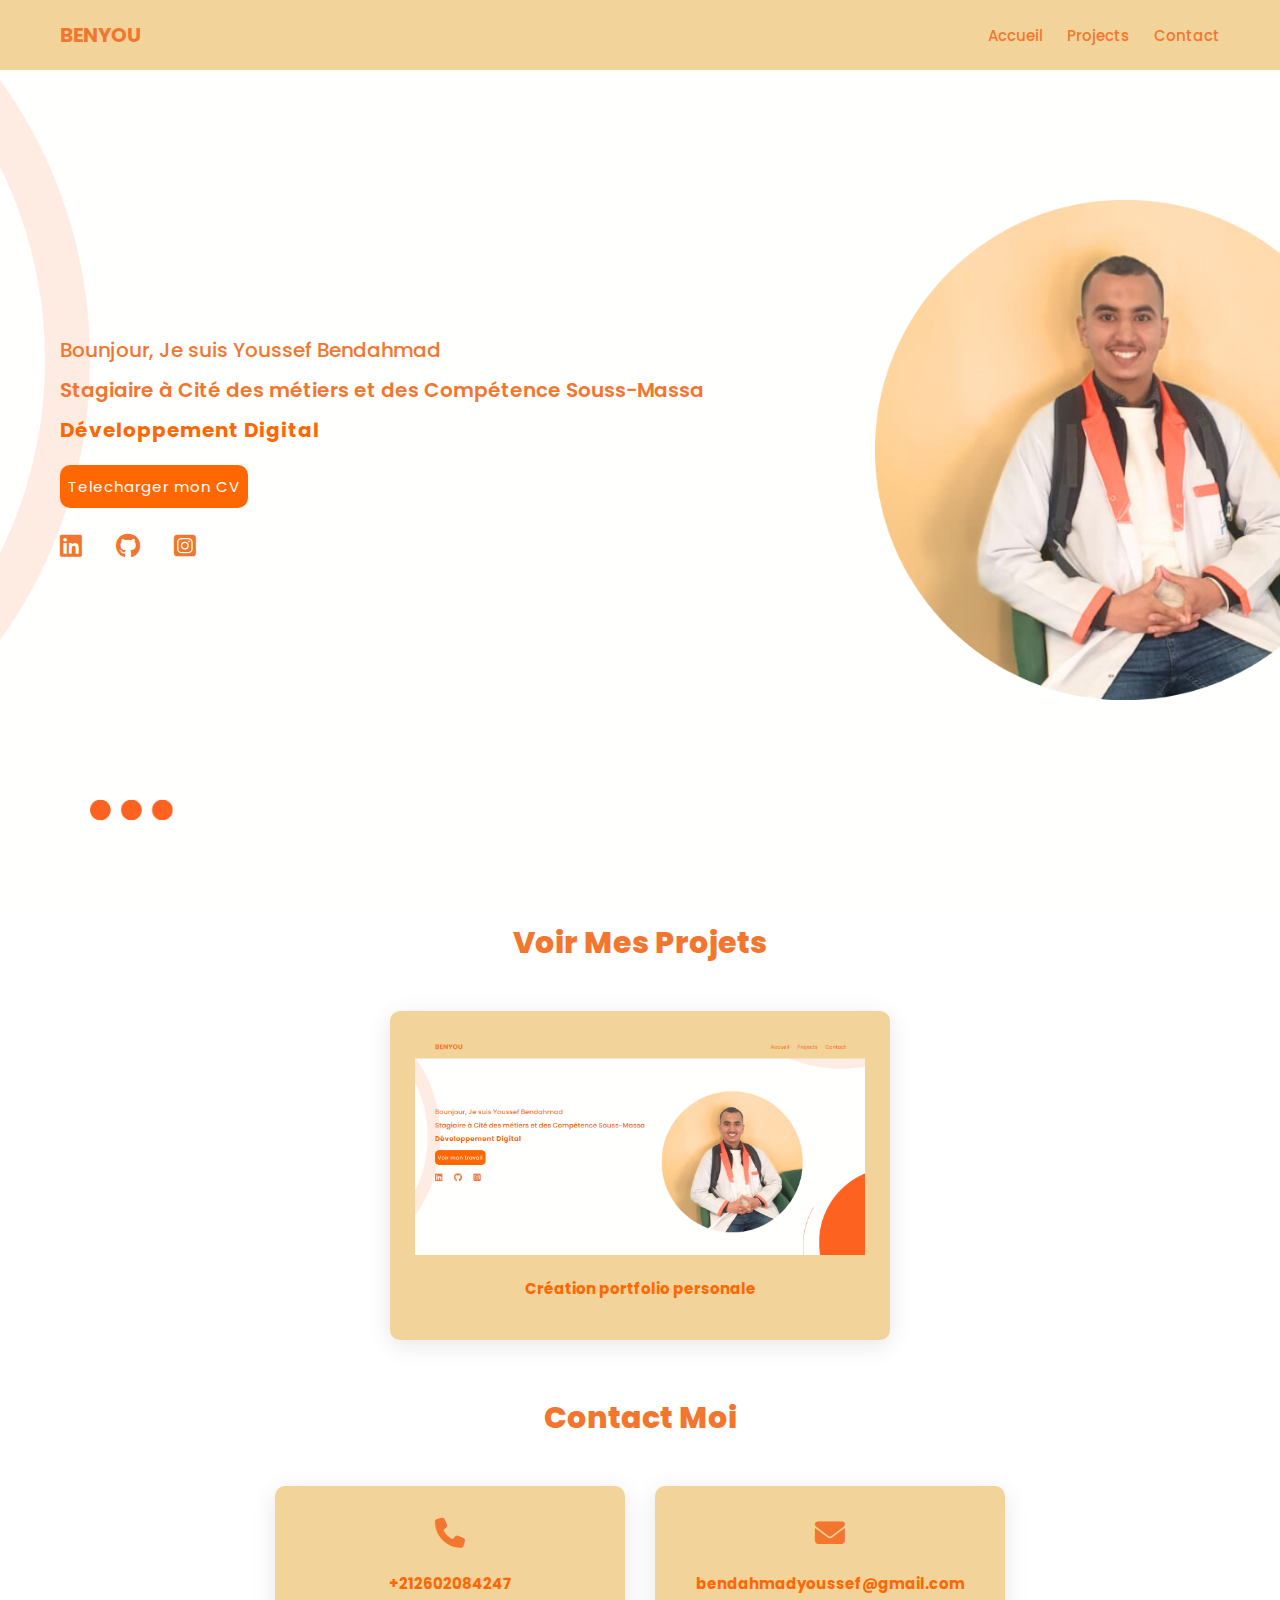
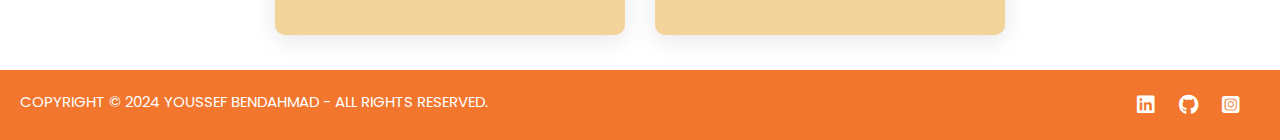
==== youssef.html @ 14a3d260 "first commit" ====
<!DOCTYPE html>
<html lang="en">
<head>
    <meta charset="UTF-8">
    <meta name="viewport" content="width=device-width, initial-scale=1.0">
    <link rel="stylesheet" href="youssef.css">
    <link rel="stylesheet" href="https://cdnjs.cloudflare.com/ajax/libs/font-awesome/6.5.1/css/all.min.css">
    <link rel="preconnect" href="https://fonts.googleapis.com">
    <link rel="preconnect" href="https://fonts.gstatic.com" crossorigin>
    <link href="https://fonts.googleapis.com/css2?family=Poppins:ital,wght@0,100;0,200;0,300;0,400;0,500;0,600;0,700;0,800;0,900;1,100;1,200;1,300;1,400;1,500;1,600;1,700;1,800;1,900&display=swap" rel="stylesheet">
    <title>Yousesf Bendahmad</title>
</head>
<body>
    <header>
        <a href="#" class="logo">BENYOU</a>
        <nav class="navigation">
            <a href="#">Accueil</a>
            <a href="#projects">Projects</a>
            <a href="#contact">Contact</a>
        </nav>
    </header>
    <section class="main">
        <div>
            <h3>Bounjour, Je suis Youssef Bendahmad</h3>
            <h2>Stagiaire à Cité des métiers et des Compétence Souss-Massa</h2>
            <h1>Développement Digital</h1>
            <a href="YOUBENCV.pdf" download="YOUBENCV.pdf" class="main-bin">Telecharger mon CV</a>
            <div class="social-icon">
                <a href="https://www.linkedin.com/in/youssef-bendahmad-a687b7243"><i class="fa-brands fa-linkedin"></i></a>
                <a href="https://github.com/Bendahmad"><i class="fa-brands fa-github"></i></a>
                <a href="https://www.instagram.com/youssef_bendahmad"><i class="fa-brands fa-square-instagram"></i></a>
            </div>
        </div>
    </section>
    <section class="card-contact" id="projects">
        <h2 class="title">Voir Mes Projets</h2>
        <div class="projects">
            <div class="card-2">
                <div class="img-proj">
                    <img src="img/p2.png" alt="">
                </div>
                <div class="info">
                    <h3>Création portfolio personale</h3>
                </div>
            </div>
    </section>
    <section class="card-contact" id="contact">
        <h2 class="title">Contact Moi</h2>
        <div class="contact">
            <div class="card">
                <div class="icon">
                    <i class="fa-solid fa-phone"></i>
                </div>
                <div class="info">
                    <h3>+212602084247</h3>
                </div>
            </div>
            <div class="card">
                <div class="icon">
                    <i class="fa-solid fa-envelope"></i>
                </div>
                <div class="info">
                    <h3>bendahmadyoussef@gmail.com</h3>
                </div>
            </div>
        </div>
    </section>
    <footer class="footer">
        <p class="footer-title">COPYRIGHT &copy; 2024 YOUSSEF BENDAHMAD - ALL RIGHTS RESERVED.</p>
        <div class="social-icons">
            <a href="https://www.linkedin.com/in/youssef-bendahmad-a687b7243"><i class="fa-brands fa-linkedin"></i></a>
            <a href="https://github.com/Bendahmad"><i class="fa-brands fa-github"></i></a>
            <a href="https://www.instagram.com/youssef_bendahmad"><i class="fa-brands fa-square-instagram"></i></a>
        </div>
    </footer>
</body>
</html>
---- youssef.css ----
*{
    margin: 0;
    padding: 0;
    box-sizing: border-box;
    scroll-behavior: smooth;
    font-family: "Poppins",sans-serif;
}
header{
    background-color: #F2D49B;
    width: 100%;
    position: fixed;
    z-index: 999;
    display: flex;
    justify-content: space-between;
    align-items: center;
    padding: 20px 60px;
}
.logo{
    text-decoration: none;
    color: #F2762E;
    text-transform: uppercase;
    font-weight: 700;
    font-size: 20px;
}
.navigation a{
    color: #F2762E;
    text-decoration: none;
    font-size: 15px;
    font-weight: 500;
    padding-left: 20px;
}
.navigation a:hover{
    color: #F29422;
}
section{
    padding: 20px 60px;
}
.main{
    width: 100%;
    min-height: 100vh;
    display: flex;
    align-items: center;
    background: url(img/ppp.png) no-repeat;
    background-size: cover;
}
.main h3{
    color: #F2762E;
    font-size: 20px;
    font-weight: 500;
}
.main h2{
    color: #F2762E;
    font-size: 20px;
    font-weight: 600;
    margin-top: 10px;
}
.main h1{
    color: #FF6702;
    font-size: 20px;
    font-weight: 700;
    margin-top: 10px;
    margin-bottom: 20px;
    letter-spacing: 1px;
}
.main-bin{
    text-decoration: none;
    color: #ffffff;
    background-color: #FF6702;
    font-size: 15px;
    display: inline-block;
    border-radius: 10px;
    padding: 10px 8px;
    letter-spacing: 1px;
    margin-bottom: 20px;
    transition: 0.5s ease;
}
.main-bin:hover{
    background-color: #F2762E;
    transform: scale(1.05);
}
.social-icon a{
    color: #F2762E;
    font-size: 25px;
    padding-right: 30px;
}
.title{
    display: flex;
    justify-content: center;
    color: #F2762E;
    font-size: 30px;
    font-weight: 800;
    margin-bottom: 30px;
}
.contact{
    display: flex;
    justify-content: center;
    flex-direction: row;
    flex-wrap: wrap;
}
.card{
    background-color:#F2D49B;
    width: 350px;
    box-shadow: 0 5px 25px rgba(1,1,1,10%);
    border-radius: 10px;
    padding: 25px;
    margin: 15px;
}
.card:hover{
    transform: scale(1.1);
}
.icon{
    color: #F2762E;
    font-size: 30px;
    text-align: center;
}
.info h3{
    color: #FF6702;
    text-align: center;
    font-size: 15px;
    font-weight: 700;
    margin: 15px;
}
.footer{
    background-color: #F2762E;
    color: #ffffff;
    padding:20px ;
    display: flex;
    justify-content: space-between;
}
.footer-title{
    font-size: 15px;
    font-weight: 400;
}
.social-icons a{
    color: #ffffff;
    font-size: 20px;
    padding-right: 20px;
}
.projects{
    display: flex;
    justify-content: center;
    flex-direction: row;
    flex-wrap: wrap;
}
.card-2{
    background-color:#F2D49B;
    width: 500px;
    box-shadow: 0 5px 25px rgba(1,1,1,10%);
    border-radius: 10px;
    padding: 25px;
    margin: 15px;
}
.img-proj img{
    width: 450px;
}
.card-2:hover{
    transform: scale(1.1);
}
@media (max-width:1023px){
    header{
        padding : 8px 16px;
    } 
    .navigation a{
        padding-left: 8px;
    } 
    .title{
        font-size: 15px;
    }
    section{
        padding : 8px 16px;
    }
    .main h3{
        font-size: 20px;
        font-weight: 500;
    }
    .main h2{
        font-size: 15px;
    }
    .contact{
        justify-content: center;
        align-items: column;
    }
}
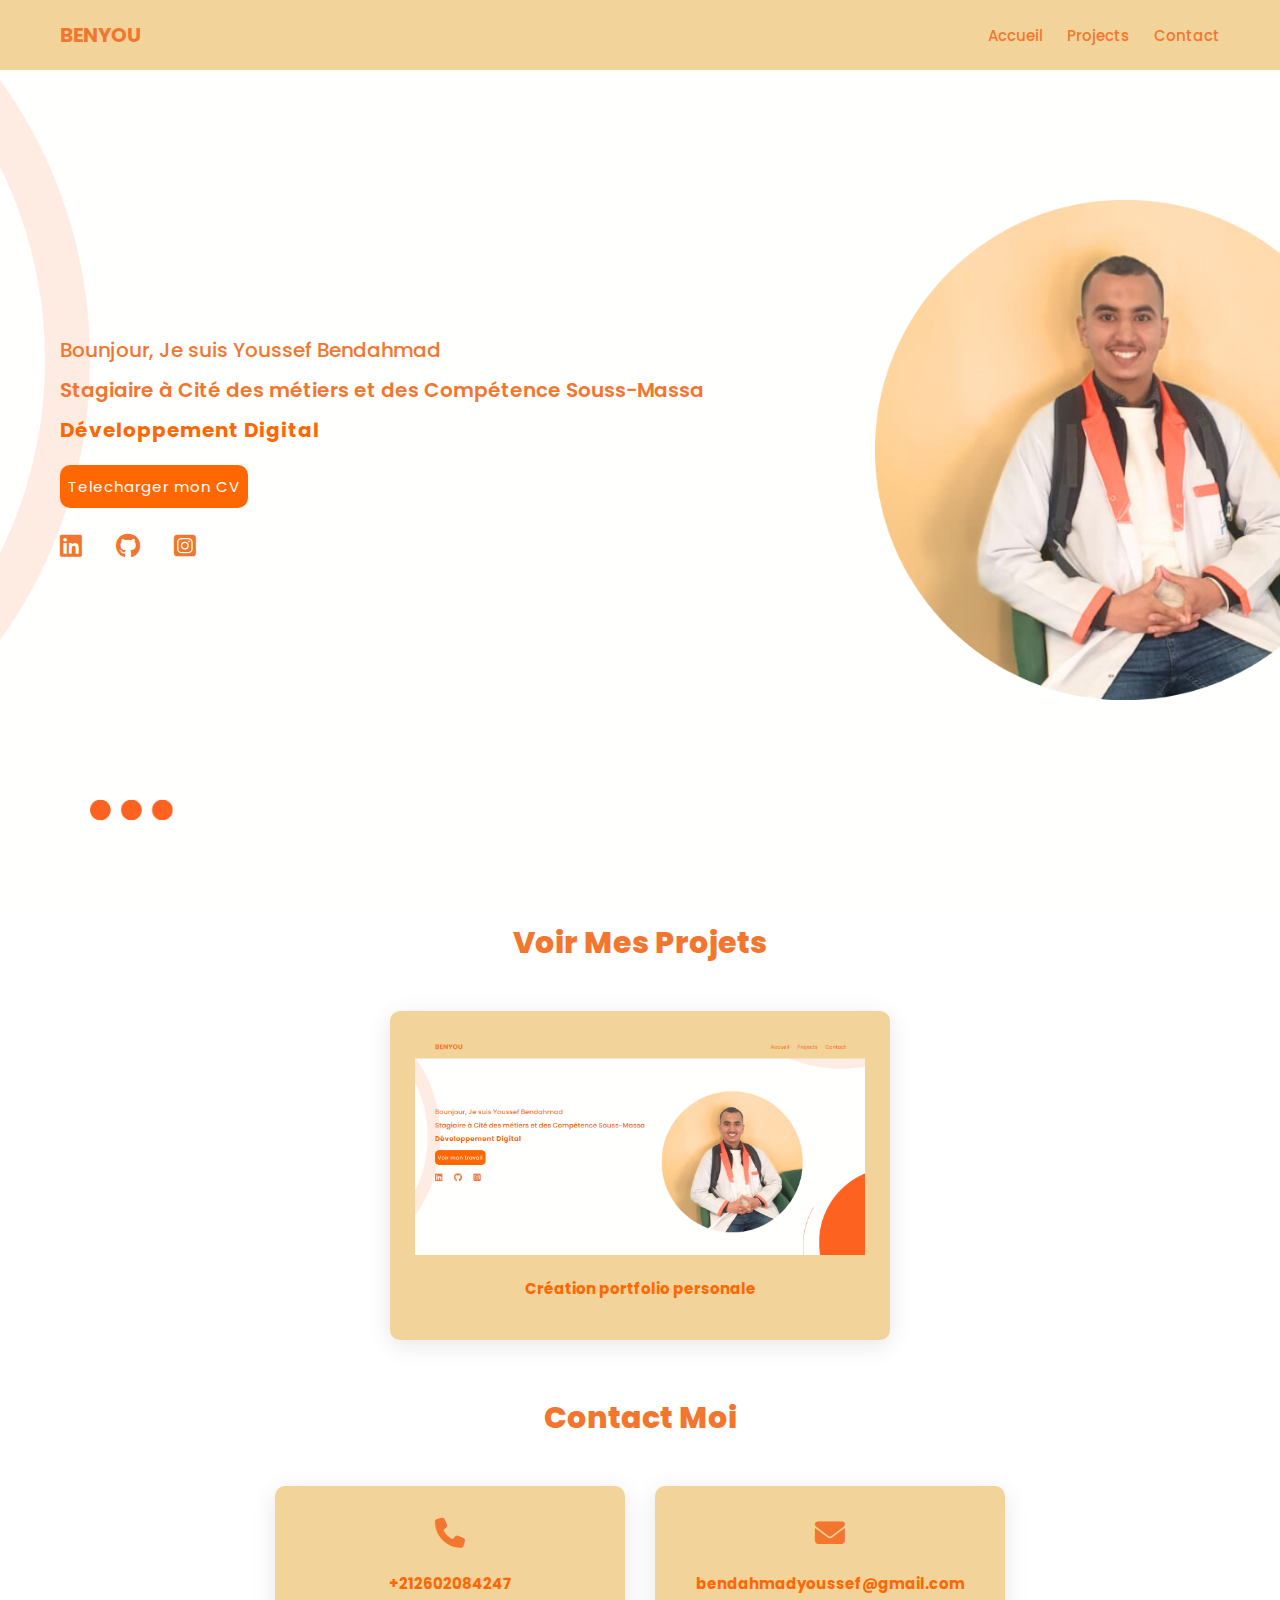
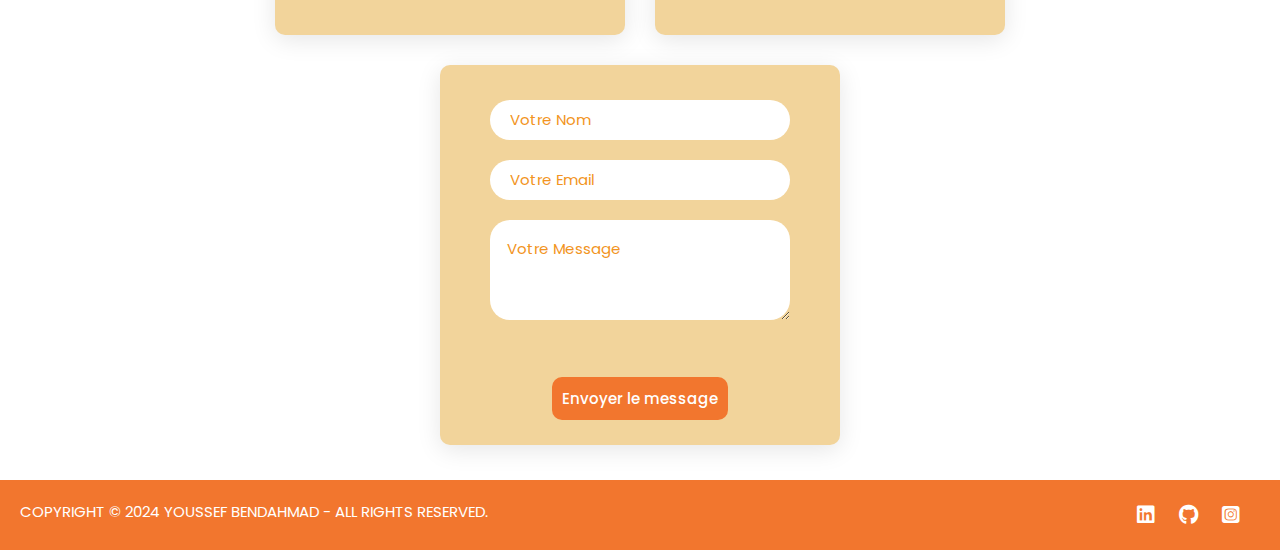
==== commit ba3c19d6: "second commit" ====
--- a/youssef.html
+++ b/youssef.html
@@ -64,6 +64,17 @@
                 </div>
             </div>
         </div>
+        <div class="contact">
+            <div class="card-contact">
+                <form action="https://api.web3forms.com/submit" method="POST">
+                    <input type="hidden" name="access_key" value="ae21ca19-14d7-4ce8-8698-605ea16b7390">
+                    <input type="text" name="nom" placeholder="Votre Nom" required class="contact-inputs">
+                    <input type="email" name="email" placeholder="Votre Email" required class="contact-inputs">
+                    <textarea name="message" cols="30" rows="5" placeholder="Votre Message" required class="contact-inputs"></textarea><br>
+                    <button type="submit">Envoyer le message</button>
+                </form>
+            </div>
+        </div>
     </section>
     <footer class="footer">
         <p class="footer-title">COPYRIGHT &copy; 2024 YOUSSEF BENDAHMAD - ALL RIGHTS RESERVED.</p>
--- a/youssef.css
+++ b/youssef.css
@@ -155,6 +155,49 @@
 }
 .card-2:hover{
     transform: scale(1.1);
+}
+.card-contact form{
+    background-color:#F2D49B;
+    text-align: center;
+    display: block;
+    width: 400px;
+    box-shadow: 0 5px 25px rgba(1,1,1,10%);
+    border-radius: 10px;
+    padding: 25px;
+    margin: 15px;
+}
+.contact-inputs{
+    width: 300px;
+    height: 40px;
+    border: none;
+    outline: none;
+    padding-left: 20px;
+    margin: 10px;
+    font-weight: 400;
+    color: #F2762E;
+    border-radius: 30px;
+    font-size: 15px;
+}
+.card-contact textarea{
+    height: 100px;
+    padding: 17px;
+    border-radius: 20px;
+}
+.contact-inputs:focus{
+    border: 2px solid #F2762E;
+}
+.contact-inputs::placeholder{
+    color: #F29422;
+}
+.card-contact button{
+    padding: 10px;
+    border: none;
+    background-color: #F2762E;
+    color: #ffffff;
+    border-radius: 10px;
+    font-size: 15px;
+    font-weight: 500;
+    margin-top: 40px;
 }
 @media (max-width:1023px){
     header{
